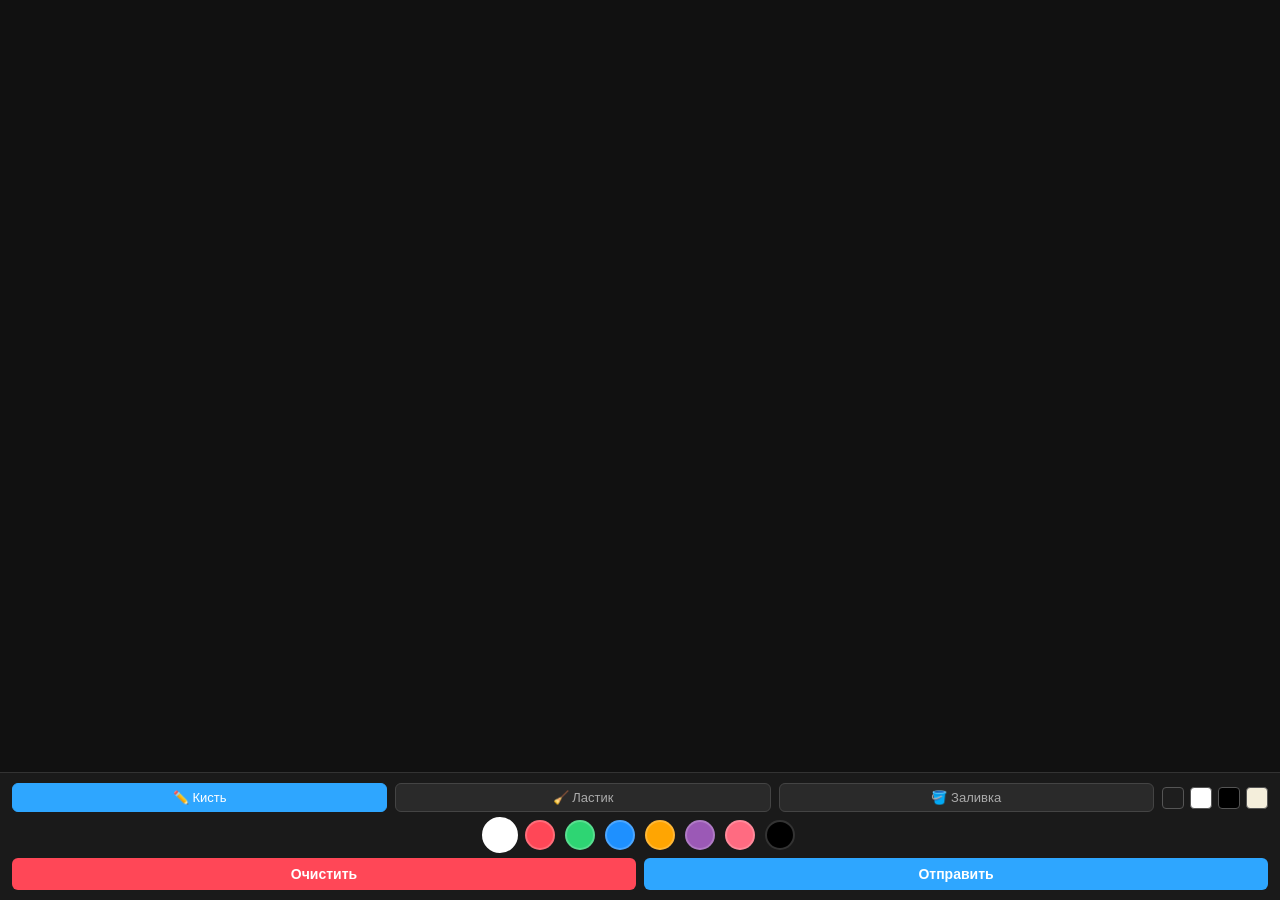
==== static/draw.html @ 7038220e "Update draw.html" ====
<!DOCTYPE html>
<html lang="ru">
<head>
    <meta charset="UTF-8">
    <meta name="viewport" content="width=device-width, initial-scale=1.0, user-scalable=no">
    <title>Рисование</title>
    <script src="https://telegram.org/js/telegram-web-app.js"></script>
    <style>
        body {
            margin: 0;
            padding: 0;
            background: #111;
            color: #fff;
            font-family: sans-serif;
            display: flex;
            flex-direction: column;
            height: 100vh;
            overflow: hidden;
        }
        canvas {
            touch-action: none;
            flex: 1;
            width: 100%;
            display: block;
        }
        .toolbar {
            padding: 10px 12px;
            display: flex;
            flex-direction: column;
            gap: 8px;
            width: 100%;
            box-sizing: border-box;
            background: #1a1a1a;
            align-items: center;
            border-top: 1px solid #333;
            flex-shrink: 0;
        }
        .row {
            display: flex;
            gap: 8px;
            align-items: center;
            justify-content: center;
            width: 100%;
        }
        .tool-btn {
            background: #2a2a2a;
            color: #aaa;
            border: 1px solid #444;
            padding: 6px 10px;
            border-radius: 6px;
            font-size: 13px;
            cursor: pointer;
            flex: 1;
            text-align: center;
            font-weight: 500;
        }
        .tool-btn.active {
            background: #2ea6ff;
            color: #fff;
            border-color: #2ea6ff;
        }
        .colors {
            display: flex;
            gap: 10px;
            align-items: center;
            justify-content: center;
        }
        .color-btn {
            width: 26px;
            height: 26px;
            border-radius: 50%;
            cursor: pointer;
            border: 2px solid rgba(255, 255, 255, 0.2);
            transition: transform 0.15s, border-color 0.15s;
        }
        .color-btn.active {
            border-color: #fff;
            transform: scale(1.2);
        }
        .bg-colors {
            display: flex;
            gap: 6px;
            align-items: center;
        }
        .bg-btn {
            width: 20px;
            height: 20px;
            border-radius: 4px;
            cursor: pointer;
            border: 1px solid #555;
        }
        .actions {
            display: flex;
            gap: 8px;
            width: 100%;
            justify-content: space-between;
        }
        button.action-btn {
            background: #2ea6ff;
            color: white;
            border: none;
            padding: 8px 16px;
            border-radius: 6px;
            font-size: 14px;
            cursor: pointer;
            font-weight: bold;
            flex: 1;
        }
        button.clear {
            background: #ff4757;
        }
        #preview {
            position: fixed; inset: 0; z-index: 10; display: none;
            flex-direction: column; background: #000; padding: 12px; box-sizing: border-box; gap: 10px;
        }
        #preview .note { text-align: center; font-size: 13px; color: #aaa; }
        #previewImg { flex: 1; min-height: 0; width: 100%; object-fit: contain; background: #333; }
        #preview .row button { flex: 1; }
    </style>
</head>
<body>
    <canvas id="paintCanvas"></canvas>
    
    <div class="toolbar">
        <!-- Ряд 1: Инструменты (Кисть, Ластик, Заливка) и выбор фона -->
        <div class="row">
            <button class="tool-btn active" id="btnPen" onclick="setTool('pen')">✏️ Кисть</button>
            <button class="tool-btn" id="btnEraser" onclick="setTool('eraser')">🧹 Ластик</button>
            <button class="tool-btn" id="btnFill" onclick="setTool('fill')">🪣 Заливка</button>
            <div class="bg-colors" title="Цвет фона">
                <div class="bg-btn" style="background: #1e1e1e;" onclick="setBgColor('#1e1e1e')"></div>
                <div class="bg-btn" style="background: #ffffff;" onclick="setBgColor('#ffffff')"></div>
                <div class="bg-btn" style="background: #000000;" onclick="setBgColor('#000000')"></div>
                <div class="bg-btn" style="background: #f4eedb;" onclick="setBgColor('#f4eedb')"></div>
            </div>
        </div>

        <!-- Ряд 2: Палитра цветов для кисти -->
        <div class="colors">
            <div class="color-btn active" style="background: #ffffff;" onclick="setColor('#ffffff', this)"></div>
            <div class="color-btn" style="background: #ff4757;" onclick="setColor('#ff4757', this)"></div>
            <div class="color-btn" style="background: #2ed573;" onclick="setColor('#2ed573', this)"></div>
            <div class="color-btn" style="background: #1e90ff;" onclick="setColor('#1e90ff', this)"></div>
            <div class="color-btn" style="background: #ffa502;" onclick="setColor('#ffa502', this)"></div>
            <div class="color-btn" style="background: #9b59b6;" onclick="setColor('#9b59b6', this)"></div>
            <div class="color-btn" style="background: #ff6b81;" onclick="setColor('#ff6b81', this)"></div>
            <div class="color-btn" style="background: #000000;" onclick="setColor('#000000', this)"></div>
        </div>

        <!-- Ряд 3: Кнопки очистки и отправки -->
        <div class="actions">
            <button class="action-btn clear" onclick="clearCanvas()">Очистить</button>
            <button class="action-btn" onclick="sendDrawing()">Отправить</button>
        </div>
    </div>

    <div id="preview">
        <div class="note">Так рисунок будет отправлен. Всё верно?</div>
        <img id="previewImg" alt="Предпросмотр">
        <div class="row">
            <button class="action-btn clear" id="previewBack">Назад</button>
            <button class="action-btn" id="previewOk">Отправить</button>
        </div>
    </div>

    <script>
        const tg = window.Telegram.WebApp;
        tg.expand();

        const canvas = document.getElementById('paintCanvas');
        const ctx = canvas.getContext('2d', { willReadFrequently: true });

        let currentTool = 'pen'; // 'pen', 'eraser', 'fill'
        let currentColor = '#ffffff';
        let currentBgColor = '#1e1e1e';
        let currentLineWidth = 6;

        function resize() {
            const dpr = window.devicePixelRatio || 1;
            const displayWidth = canvas.clientWidth;
            const displayHeight = canvas.clientHeight;

            if (displayWidth === 0 || displayHeight === 0) return;

            const tempCanvas = document.createElement('canvas');
            const tempCtx = tempCanvas.getContext('2d');
            tempCanvas.width = canvas.width;
            tempCanvas.height = canvas.height;
            tempCtx.drawImage(canvas, 0, 0);

            canvas.width = displayWidth * dpr;
            canvas.height = displayHeight * dpr;

            ctx.scale(dpr, dpr);

            // Первоначальная заливка фона, если холст пустой
            ctx.fillStyle = currentBgColor;
            ctx.fillRect(0, 0, displayWidth, displayHeight);

            ctx.drawImage(tempCanvas, 0, 0, tempCanvas.width / dpr, tempCanvas.height / dpr);

            updateContextStyles();
        }

        window.addEventListener('resize', resize);
        setTimeout(resize, 50);

        function updateContextStyles() {
            if (currentTool === 'eraser') {
                ctx.strokeStyle = currentBgColor;
                ctx.lineWidth = currentLineWidth * 2; // Ластик чуть толще
            } else {
                ctx.strokeStyle = currentColor;
                ctx.lineWidth = currentLineWidth;
            }
            ctx.lineCap = 'round';
            ctx.lineJoin = 'round';
        }

        function setTool(tool) {
            currentTool = tool;
            document.querySelectorAll('.tool-btn').forEach(btn => btn.classList.remove('active'));
            if (tool === 'pen') document.getElementById('btnPen').classList.add('active');
            if (tool === 'eraser') document.getElementById('btnEraser').classList.add('active');
            if (tool === 'fill') document.getElementById('btnFill').classList.add('active');
            updateContextStyles();
        }

        function setColor(color, element) {
            currentColor = color;
            setTool('pen'); // При выборе цвета автоматически переключаемся на кисть
            document.querySelectorAll('.color-btn').forEach(btn => btn.classList.remove('active'));
            element.classList.add('active');
        }

        function setBgColor(color) {
            // Заменяем пиксели старого фона на новый (рисунок остаётся на месте)
            const oldRgb = hexToRgb(currentBgColor);
            const newRgb = hexToRgb(color);
            currentBgColor = color;

            const imgData = ctx.getImageData(0, 0, canvas.width, canvas.height);
            const d = imgData.data;
            for (let i = 0; i < d.length; i += 4) {
                if (d[i] === oldRgb.r && d[i + 1] === oldRgb.g && d[i + 2] === oldRgb.b) {
                    d[i] = newRgb.r;
                    d[i + 1] = newRgb.g;
                    d[i + 2] = newRgb.b;
                }
            }
            ctx.putImageData(imgData, 0, 0);
            updateContextStyles();
        }

        let painting = false;

        function startAction(e) {
            const rect = canvas.getBoundingClientRect();
            const clientX = e.touches ? e.touches[0].clientX : e.clientX;
            const clientY = e.touches ? e.touches[0].clientY : e.clientY;
            
            const x = clientX - rect.left;
            const y = clientY - rect.top;

            if (currentTool === 'fill') {
                floodFill(Math.floor(x), Math.floor(y), currentColor);
                return;
            }

            painting = true;
            ctx.beginPath();
            ctx.moveTo(x, y);
            draw(e);
        }

        function endPosition() {
            painting = false;
            ctx.beginPath();
        }

        function draw(e) {
            if (!painting || currentTool === 'fill') return;
            e.preventDefault();
            
            const rect = canvas.getBoundingClientRect();
            const clientX = e.touches ? e.touches[0].clientX : e.clientX;
            const clientY = e.touches ? e.touches[0].clientY : e.clientY;
            
            const x = clientX - rect.left;
            const y = clientY - rect.top;

            ctx.lineTo(x, y);
            ctx.stroke();
            ctx.beginPath();
            ctx.moveTo(x, y);
        }

        // Алгоритм заливки (Flood Fill)
        function floodFill(startX, startY, fillColor) {
            const dpr = window.devicePixelRatio || 1;
            const width = canvas.width;
            const height = canvas.height;
            const imgData = ctx.getImageData(0, 0, width, height);
            const data = imgData.data;

            const fx = Math.floor(startX * dpr);
            const fy = Math.floor(startY * dpr);

            if (fx < 0 || fx >= width || fy < 0 || fy >= height) return;

            const targetIdx = (fy * width + fx) * 4;
            const startR = data[targetIdx];
            const startG = data[targetIdx + 1];
            const startB = data[targetIdx + 2];
            const startA = data[targetIdx + 3];

            const fillRgb = hexToRgb(fillColor);
            if (!fillRgb) return;

            if (startR === fillRgb.r && startG === fillRgb.g && startB === fillRgb.b && startA === 255) return;

            const queue = [[fx, fy]];
            const visited = new Uint8Array(width * height);

            while (queue.length > 0) {
                const [cx, cy] = queue.pop();
                const idx = (cy * width + cx) * 4;
                const vIdx = cy * width + cx;

                if (visited[vIdx]) continue;

                if (
                    data[idx] === startR &&
                    data[idx + 1] === startG &&
                    data[idx + 2] === startB &&
                    data[idx + 3] === startA
                ) {
                    visited[vIdx] = 1;
                    data[idx] = fillRgb.r;
                    data[idx + 1] = fillRgb.g;
                    data[idx + 2] = fillRgb.b;
                    data[idx + 3] = 255;

                    if (cx > 0) queue.push([cx - 1, cy]);
                    if (cx < width - 1) queue.push([cx + 1, cy]);
                    if (cy > 0) queue.push([cx, cy - 1]);
                    if (cy < height - 1) queue.push([cx, cy + 1]);
                }
            }

            ctx.putImageData(imgData, 0, 0);
        }

        function hexToRgb(hex) {
            const bigint = parseInt(hex.replace('#', ''), 16);
            const r = (bigint >> 16) & 255;
            const g = (bigint >> 8) & 255;
            const b = bigint & 255;
            return { r, g, b };
        }

        canvas.addEventListener('mousedown', startAction);
        canvas.addEventListener('mouseup', endPosition);
        canvas.addEventListener('mousemove', draw);

        canvas.addEventListener('touchstart', startAction);
        canvas.addEventListener('touchend', endPosition);
        canvas.addEventListener('touchmove', draw);

        function clearCanvas() {
            const displayWidth = canvas.clientWidth;
            const displayHeight = canvas.clientHeight;
            ctx.fillStyle = currentBgColor;
            ctx.fillRect(0, 0, displayWidth, displayHeight);
        }

        let sending = false;

        // Картинка не больше 1280 px по длинной стороне: меньше вес, быстрее отправка
        // Стабильный экспорт через PNG, который не ломает графический буфер iOS
function exportImage(maxSide = 1200) {
    const sourceWidth = canvas.width;
    const sourceHeight = canvas.height;
    
    const scale = Math.min(1, maxSide / Math.max(sourceWidth, sourceHeight));
    const out = document.createElement('canvas');
    out.width = Math.max(1, Math.round(sourceWidth * scale));
    out.height = Math.max(1, Math.round(sourceHeight * scale));
    
    const octx = out.getContext('2d');
    octx.fillStyle = currentBgColor;
    octx.fillRect(0, 0, out.width, out.height);
    
    // Сбрасываем трансформации холста перед копированием
    ctx.save();
    ctx.setTransform(1, 0, 0, 1, 0, 0);
    octx.drawImage(canvas, 0, 0, sourceWidth, sourceHeight, 0, 0, out.width, out.height);
    ctx.restore();
    
    return out.toDataURL('image/png');
}

async function exportVerifiedJpeg() {
    const dataURL = exportImage(1200);
    return { image: dataURL, note: 'png-stable' };
}


        function showPreview(res) {
            return new Promise(resolve => {
                const box = document.getElementById('preview');
                document.getElementById('previewImg').src = res.image;
                box.style.display = 'flex';
                document.getElementById('previewOk').onclick = () => { box.style.display = 'none'; resolve(true); };
                document.getElementById('previewBack').onclick = () => { box.style.display = 'none'; resolve(false); };
            });
        }

        function sendDrawing() {
            if (sending) return;
            const user = tg.initDataUnsafe?.user;
            const userName = user?.first_name || user?.username || "Друг";

            // Холст открыт кнопкой из инлайн-режима: Telegram не передаёт данные
            // пользователя. Загружаем рисунок и возвращаемся в строку ввода чата,
            // где бот предложит готовый рисунок для отправки.
            if (!tg.initData) {
                sending = true;
                exportVerifiedJpeg().then(res => showPreview(res).then(ok => {
                    if (!ok) { sending = false; return null; }
                    return fetch('/api/upload', {
                        method: 'POST',
                        headers: { 'Content-Type': 'application/json' },
                        body: JSON.stringify({ stash: true, image: res.image, note: res.note })
                    }).then(r => r.ok ? r.json() : Promise.reject(new Error('HTTP ' + r.status)));
                })).then(data => {
                      if (!data) return;
                      if (!data.token) throw new Error('нет метки');
                      tg.switchInlineQuery('draw ' + data.token);
                  })
                  .catch(err => {
                      sending = false;
                      alert('Не удалось отправить рисунок: ' + err.message);
                  });
                return;
            }

            // Обычный режим (/draw в личке с ботом): данные пользователя подписаны
            const chat = tg.initDataUnsafe?.chat;
            const chatId = chat?.id || user?.id;
            const inline = !!tg.initDataUnsafe?.query_id;
            // если есть query_id, Telegram принимает только JPEG
            // Стабильный экспорт через PNG, который не ломает графический буфер iOS
function exportImage(maxSide = 1200) {
    const sourceWidth = canvas.width;
    const sourceHeight = canvas.height;
    
    const scale = Math.min(1, maxSide / Math.max(sourceWidth, sourceHeight));
    const out = document.createElement('canvas');
    out.width = Math.max(1, Math.round(sourceWidth * scale));
    out.height = Math.max(1, Math.round(sourceHeight * scale));
    
    const octx = out.getContext('2d');
    octx.fillStyle = currentBgColor;
    octx.fillRect(0, 0, out.width, out.height);
    
    // Сбрасываем трансформации холста перед копированием
    ctx.save();
    ctx.setTransform(1, 0, 0, 1, 0, 0);
    octx.drawImage(canvas, 0, 0, sourceWidth, sourceHeight, 0, 0, out.width, out.height);
    ctx.restore();
    
    return out.toDataURL('image/png');
}

async function exportVerifiedJpeg() {
    const dataURL = exportImage(1200);
    return { image: dataURL, note: 'png-stable' };
}


            sending = true;
            fetch('/api/upload', {
                method: 'POST',
                headers: { 'Content-Type': 'application/json' },
                body: JSON.stringify({
                    chat_id: chatId,
                    name: userName,
                    image: dataURL,
                    init_data: tg.initData   // подпись Telegram: по ней бот проверяет, что это ты
                })
            }).then(response => {
                if (response.ok) {
                    tg.close();
                } else {
                    sending = false;
                    alert('Ошибка при отправке рисунка');
                }
            }).catch(err => {
                sending = false;
                alert('Ошибка сети: ' + err);
            });
        }
    </script>
</body>
</html>
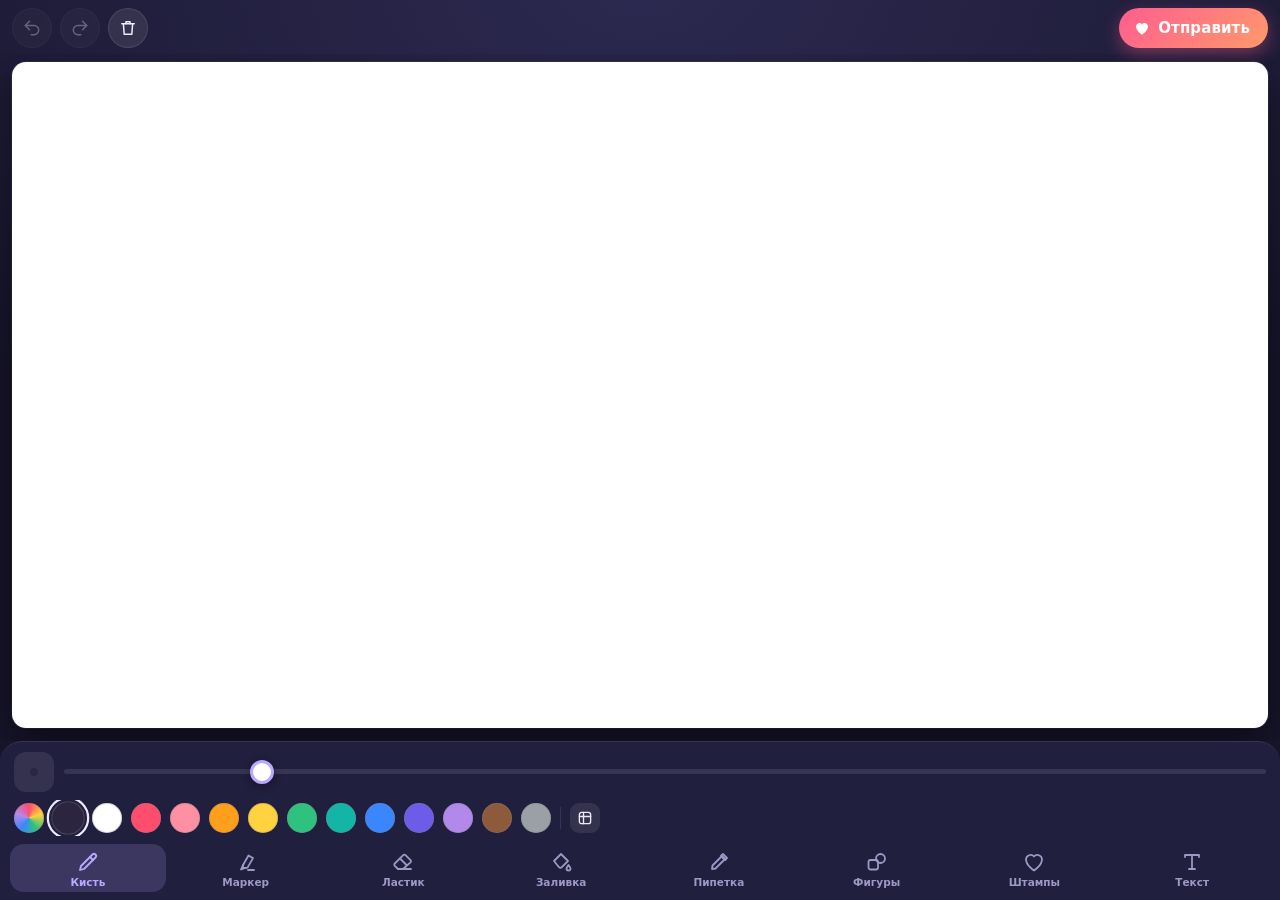
==== commit 4ec98d91: "Update draw.html" ====
--- a/static/draw.html
+++ b/static/draw.html
@@ -1,506 +1,902 @@
 <!DOCTYPE html>
 <html lang="ru">
 <head>
-    <meta charset="UTF-8">
-    <meta name="viewport" content="width=device-width, initial-scale=1.0, user-scalable=no">
-    <title>Рисование</title>
-    <script src="https://telegram.org/js/telegram-web-app.js"></script>
-    <style>
-        body {
-            margin: 0;
-            padding: 0;
-            background: #111;
-            color: #fff;
-            font-family: sans-serif;
-            display: flex;
-            flex-direction: column;
-            height: 100vh;
-            overflow: hidden;
+<meta charset="UTF-8">
+<meta name="viewport" content="width=device-width, initial-scale=1.0, maximum-scale=1.0, user-scalable=no, viewport-fit=cover">
+<title>Рисунок</title>
+<script src="https://telegram.org/js/telegram-web-app.js"></script>
+<style>
+:root {
+  --bg-a: #2c2950;
+  --bg-b: #17152b;
+  --panel: rgba(36, 33, 66, 0.86);
+  --glass: rgba(255, 255, 255, 0.09);
+  --glass-line: rgba(255, 255, 255, 0.10);
+  --text: #ece9ff;
+  --muted: #9d98c4;
+  --accent: #b9a8ff;
+  --accent-soft: rgba(185, 168, 255, 0.18);
+  --paper-shadow: 0 14px 40px rgba(0, 0, 0, 0.5), 0 0 0 1px rgba(255, 255, 255, 0.07);
+  --send-a: #ff5d8f;
+  --send-b: #ff9a6b;
+  --rounded: ui-rounded, "SF Pro Rounded", system-ui, -apple-system, "Segoe UI", Roboto, sans-serif;
+}
+[data-theme="light"] {
+  --bg-a: #f4f1ff;
+  --bg-b: #e3deF6;
+  --panel: rgba(255, 255, 255, 0.9);
+  --glass: rgba(60, 50, 110, 0.07);
+  --glass-line: rgba(60, 50, 110, 0.12);
+  --text: #2b2540;
+  --muted: #7a7499;
+  --accent: #6d52e8;
+  --accent-soft: rgba(109, 82, 232, 0.14);
+  --paper-shadow: 0 12px 32px rgba(60, 50, 110, 0.22), 0 0 0 1px rgba(60, 50, 110, 0.10);
+}
+
+* { box-sizing: border-box; -webkit-tap-highlight-color: transparent; }
+html, body { margin: 0; height: 100%; overflow: hidden; overscroll-behavior: none; }
+body {
+  font-family: var(--rounded);
+  color: var(--text);
+  background: radial-gradient(120% 80% at 50% 0%, var(--bg-a) 0%, var(--bg-b) 65%);
+  user-select: none; -webkit-user-select: none; -webkit-touch-callout: none;
+}
+button { font: inherit; color: inherit; border: 0; background: none; padding: 0; cursor: pointer; }
+svg { display: block; fill: none; stroke: currentColor; stroke-width: 1.8; stroke-linecap: round; stroke-linejoin: round; }
+
+#app {
+  height: 100vh; height: 100dvh;
+  display: flex; flex-direction: column;
+}
+
+/* ---------- верхняя панель ---------- */
+#topbar {
+  display: flex; align-items: center; gap: 8px;
+  padding: calc(8px + env(safe-area-inset-top, 0px)) 12px 6px;
+  flex-shrink: 0;
+}
+.spacer { flex: 1; }
+.icon-btn {
+  width: 40px; height: 40px; border-radius: 50%;
+  display: grid; place-items: center;
+  background: var(--glass); border: 1px solid var(--glass-line);
+  backdrop-filter: blur(14px); -webkit-backdrop-filter: blur(14px);
+  transition: transform .12s, opacity .12s, background .12s;
+}
+.icon-btn svg { width: 20px; height: 20px; }
+.icon-btn:active { transform: scale(.92); }
+.icon-btn[disabled] { opacity: .35; pointer-events: none; }
+.icon-btn[hidden] { display: none; }
+
+.send {
+  height: 40px; padding: 0 18px 0 14px; border-radius: 20px;
+  display: flex; align-items: center; gap: 7px;
+  color: #fff; font-weight: 700; font-size: 15px; letter-spacing: .1px;
+  background: linear-gradient(135deg, var(--send-a), var(--send-b));
+  box-shadow: 0 6px 18px rgba(255, 93, 143, .38);
+  transition: transform .12s, filter .12s;
+}
+.send svg { width: 18px; height: 18px; fill: #fff; stroke: none; }
+.send:active { transform: scale(.96); }
+.send[disabled] { filter: saturate(.6) brightness(.9); pointer-events: none; }
+.send .spin { display: none; width: 16px; height: 16px; border-radius: 50%;
+  border: 2.4px solid rgba(255,255,255,.45); border-top-color: #fff; animation: spin .7s linear infinite; }
+.send.busy .spin { display: block; }
+.send.busy .heart { display: none; }
+@keyframes spin { to { transform: rotate(360deg); } }
+.send.done .heart { animation: beat .5s ease; }
+@keyframes beat { 0% { transform: scale(1);} 40% { transform: scale(1.45);} 100% { transform: scale(1);} }
+
+/* ---------- лист ---------- */
+#viewport {
+  position: relative; flex: 1; min-height: 0; overflow: hidden;
+  touch-action: none;
+}
+#stage {
+  position: absolute; left: 12px; top: 8px;
+  transform-origin: 0 0;
+  border-radius: 14px; overflow: hidden;
+  box-shadow: var(--paper-shadow);
+  will-change: transform;
+}
+#stage canvas { position: absolute; left: 0; top: 0; width: 100%; height: 100%; display: block; }
+#liveCanvas { pointer-events: none; }
+#textMark { position: absolute; width: 14px; height: 14px; margin: -7px 0 0 -7px; border-radius: 50%;
+  border: 2px solid var(--accent); background: rgba(255,255,255,.7); display: none; pointer-events: none; }
+
+#zoomBadge {
+  position: absolute; right: 22px; top: 16px; padding: 4px 10px; border-radius: 12px;
+  font-size: 12px; font-weight: 600; background: var(--panel); border: 1px solid var(--glass-line);
+  backdrop-filter: blur(10px); -webkit-backdrop-filter: blur(10px); display: none; pointer-events: none;
+}
+
+/* ---------- нижняя панель ---------- */
+#dock {
+  flex-shrink: 0; background: var(--panel);
+  backdrop-filter: blur(22px); -webkit-backdrop-filter: blur(22px);
+  border-top: 1px solid var(--glass-line); border-radius: 22px 22px 0 0;
+  padding: 10px 10px calc(8px + env(safe-area-inset-bottom, 0px));
+  display: flex; flex-direction: column; gap: 8px;
+}
+#context { min-height: 40px; display: flex; align-items: center; gap: 10px; padding: 0 4px; }
+.dot-preview { width: 40px; height: 40px; flex-shrink: 0; display: grid; place-items: center; border-radius: 12px; background: var(--glass); }
+.dot-preview i { display: block; border-radius: 50%; background: currentColor; max-width: 34px; max-height: 34px; }
+.hint { color: var(--muted); font-size: 13px; line-height: 1.3; }
+
+input[type=range] { -webkit-appearance: none; appearance: none; flex: 1; height: 28px; background: none; margin: 0; }
+input[type=range]::-webkit-slider-runnable-track { height: 5px; border-radius: 3px; background: var(--glass-line); }
+input[type=range]::-moz-range-track { height: 5px; border-radius: 3px; background: var(--glass-line); }
+input[type=range]::-webkit-slider-thumb { -webkit-appearance: none; width: 24px; height: 24px; margin-top: -9.5px; border-radius: 50%;
+  background: #fff; box-shadow: 0 2px 8px rgba(0,0,0,.35); border: 3px solid var(--accent); }
+input[type=range]::-moz-range-thumb { width: 18px; height: 18px; border-radius: 50%; background: #fff; border: 3px solid var(--accent); }
+
+.chips { display: flex; gap: 6px; overflow-x: auto; scrollbar-width: none; flex: 1; }
+.chips::-webkit-scrollbar { display: none; }
+.chip { min-width: 40px; height: 38px; padding: 0 10px; border-radius: 12px; display: grid; place-items: center; flex-shrink: 0;
+  background: var(--glass); font-size: 22px; transition: background .12s, transform .12s; }
+.chip svg { width: 22px; height: 22px; }
+.chip.text { font-size: 13px; font-weight: 600; }
+.chip.on { background: var(--accent-soft); color: var(--accent); box-shadow: inset 0 0 0 1.5px var(--accent); }
+.chip:active { transform: scale(.94); }
+
+#colors { display: flex; align-items: center; gap: 9px; overflow-x: auto; scrollbar-width: none; padding: 3px 4px; }
+#colors::-webkit-scrollbar { display: none; }
+.sw { width: 30px; height: 30px; flex-shrink: 0; border-radius: 50%; position: relative;
+  box-shadow: inset 0 0 0 1px rgba(128,128,128,.35); transition: transform .12s; }
+.sw.on { transform: scale(1.12); }
+.sw.on::after { content: ""; position: absolute; inset: -4px; border-radius: 50%; border: 2.5px solid var(--text); }
+.sw.custom { background: conic-gradient(#ff4d6d, #ffd23f, #2ec27e, #3a86ff, #b388eb, #ff4d6d); }
+.sw.custom input { position: absolute; inset: 0; opacity: 0; width: 100%; height: 100%; cursor: pointer; }
+.sep { width: 1px; height: 22px; background: var(--glass-line); flex-shrink: 0; }
+#colors.off .sw { opacity: .35; pointer-events: none; }
+.bg-btn { width: 30px; height: 30px; flex-shrink: 0; border-radius: 9px; display: grid; place-items: center; background: var(--glass); }
+.bg-btn svg { width: 18px; height: 18px; }
+
+#tools { display: flex; gap: 2px; }
+.tool { flex: 1; min-width: 0; padding: 6px 0 5px; border-radius: 14px; display: flex; flex-direction: column; align-items: center; gap: 3px;
+  color: var(--muted); transition: background .12s, color .12s, transform .12s; }
+.tool svg { width: 24px; height: 24px; }
+.tool span { font-size: 10.5px; font-weight: 600; line-height: 1; }
+.tool.on { background: var(--accent-soft); color: var(--accent); }
+.tool:active { transform: scale(.94); }
+
+/* ---------- окна ---------- */
+.sheet-wrap { position: fixed; inset: 0; z-index: 20; display: none; align-items: flex-end; background: rgba(8,6,20,.45); }
+.sheet-wrap.open { display: flex; }
+.sheet { width: 100%; background: var(--panel); border-radius: 24px 24px 0 0; padding: 16px 16px calc(18px + env(safe-area-inset-bottom, 0px));
+  backdrop-filter: blur(24px); -webkit-backdrop-filter: blur(24px); border-top: 1px solid var(--glass-line);
+  animation: rise .22s ease-out; }
+@keyframes rise { from { transform: translateY(24px); opacity: 0; } to { transform: none; opacity: 1; } }
+.sheet h3 { margin: 0 0 12px; font-size: 16px; font-weight: 700; }
+.sheet .row { display: flex; gap: 10px; flex-wrap: wrap; margin-bottom: 14px; align-items: center; }
+.paper-sw { width: 44px; height: 44px; border-radius: 12px; box-shadow: inset 0 0 0 1px rgba(128,128,128,.4); position: relative; }
+.paper-sw.on { box-shadow: inset 0 0 0 1px rgba(128,128,128,.4), 0 0 0 3px var(--accent); }
+.paper-sw.custom { background: conic-gradient(#ffd6e0, #d9e8ff, #e6dcff, #fff4cc, #ffd6e0); }
+.paper-sw.custom input { position: absolute; inset: 0; opacity: 0; width: 100%; height: 100%; }
+.pill { height: 38px; padding: 0 14px; border-radius: 19px; background: var(--glass); font-size: 14px; font-weight: 600; }
+.pill.on { background: var(--accent-soft); color: var(--accent); box-shadow: inset 0 0 0 1.5px var(--accent); }
+.pill.main { background: var(--accent); color: #17152b; }
+.sheet .actions { display: flex; gap: 8px; }
+.sheet .actions .pill { flex: 1; height: 44px; border-radius: 22px; }
+#textInput { width: 100%; height: 48px; border-radius: 14px; border: 1.5px solid var(--glass-line); background: var(--glass);
+  color: var(--text); font: inherit; font-size: 18px; padding: 0 14px; margin-bottom: 12px; outline: none; user-select: text; -webkit-user-select: text; }
+#textInput:focus { border-color: var(--accent); }
+
+#toast { position: fixed; left: 50%; bottom: 190px; transform: translate(-50%, 10px); max-width: 86%; padding: 10px 16px; border-radius: 16px;
+  background: var(--panel); border: 1px solid var(--glass-line); font-size: 14px; font-weight: 600; text-align: center;
+  backdrop-filter: blur(14px); -webkit-backdrop-filter: blur(14px); opacity: 0; pointer-events: none; transition: opacity .2s, transform .2s; z-index: 30; }
+#toast.show { opacity: 1; transform: translate(-50%, 0); }
+
+@media (prefers-reduced-motion: reduce) { * { animation: none !important; transition: none !important; } }
+</style>
+</head>
+<body data-theme="dark">
+<div id="app">
+
+  <header id="topbar">
+    <button class="icon-btn" id="undo" aria-label="Отменить" disabled>
+      <svg viewBox="0 0 24 24"><path d="M9 14 4 9l5-5"/><path d="M4 9h10.5a5.5 5.5 0 0 1 0 11H11"/></svg>
+    </button>
+    <button class="icon-btn" id="redo" aria-label="Повторить" disabled>
+      <svg viewBox="0 0 24 24"><path d="m15 14 5-5-5-5"/><path d="M20 9H9.5a5.5 5.5 0 0 0 0 11H13"/></svg>
+    </button>
+    <button class="icon-btn" id="clear" aria-label="Очистить лист">
+      <svg viewBox="0 0 24 24"><path d="M4.5 7h15"/><path d="M9.5 7V4.5h5V7"/><path d="m6.5 7 .9 12.5h9.2L17.5 7"/></svg>
+    </button>
+    <button class="icon-btn" id="resetView" aria-label="Вернуть масштаб" hidden>
+      <svg viewBox="0 0 24 24"><path d="M4 9V4h5M20 9V4h-5M4 15v5h5M20 15v5h-5"/></svg>
+    </button>
+    <div class="spacer"></div>
+    <button class="send" id="send" aria-label="Отправить рисунок">
+      <svg class="heart" viewBox="0 0 24 24"><path d="M12 21s-8-5-8-11.2A4.6 4.6 0 0 1 12 7a4.6 4.6 0 0 1 8 2.8C20 16 12 21 12 21z"/></svg>
+      <i class="spin"></i>
+      <span>Отправить</span>
+    </button>
+  </header>
+
+  <main id="viewport">
+    <div id="stage">
+      <canvas id="bgCanvas"></canvas>
+      <canvas id="artCanvas"></canvas>
+      <canvas id="liveCanvas"></canvas>
+      <div id="textMark"></div>
+    </div>
+    <div id="zoomBadge">100%</div>
+  </main>
+
+  <section id="dock">
+    <div id="context"></div>
+    <div id="colors"></div>
+    <nav id="tools"></nav>
+  </section>
+</div>
+
+<!-- фон листа -->
+<div class="sheet-wrap" id="bgSheet">
+  <div class="sheet">
+    <h3>Фон листа</h3>
+    <div class="row" id="paperColors"></div>
+    <div class="row" id="paperPatterns"></div>
+    <div class="actions"><button class="pill main" id="bgDone">Готово</button></div>
+  </div>
+</div>
+
+<!-- текст -->
+<div class="sheet-wrap" id="textSheet">
+  <div class="sheet">
+    <h3>Надпись</h3>
+    <input id="textInput" type="text" maxlength="60" placeholder="Что написать?" autocomplete="off" autocapitalize="sentences">
+    <div class="actions">
+      <button class="pill" id="textCancel">Отмена</button>
+      <button class="pill main" id="textDone">Готово</button>
+    </div>
+  </div>
+</div>
+
+<div id="toast" role="status"></div>
+
+<script>
+(() => {
+  'use strict';
+
+  // ================= Telegram =================
+  const tg = (window.Telegram && window.Telegram.WebApp) || {};
+  const call = (fn, ...a) => { try { return fn && fn.apply(tg, a); } catch (e) {} };
+  call(tg.ready); call(tg.expand);
+  call(tg.disableVerticalSwipes);          // чтобы свайп вниз не закрывал приложение при рисовании
+  const light = tg.colorScheme === 'light';
+  document.body.dataset.theme = light ? 'light' : 'dark';
+  call(tg.setHeaderColor, light ? '#f4f1ff' : '#2c2950');
+  call(tg.setBackgroundColor, light ? '#e3def6' : '#17152b');
+  const haptic = (kind) => {
+    const h = tg.HapticFeedback; if (!h) return;
+    try { kind === 'tick' ? h.selectionChanged() : kind === 'ok' ? h.notificationOccurred('success')
+        : kind === 'err' ? h.notificationOccurred('error') : h.impactOccurred('light'); } catch (e) {}
+  };
+
+  // ================= Состояние =================
+  const COLORS = ['#2b2540', '#ffffff', '#ff4d6d', '#ff8fa3', '#ff9f1c', '#ffd23f', '#2ec27e',
+                  '#12b5a6', '#3a86ff', '#6c5ce7', '#b388eb', '#8d5a3b', '#9aa0a6'];
+  const PAPERS = ['#ffffff', '#ffe9ef', '#e6f0ff', '#efe9ff', '#fff3cf', '#23232b', '#000000'];
+  const PATTERNS = [['none', 'Без узора'], ['grid', 'Клетка'], ['dots', 'Точки'], ['lines', 'Линейки']];
+  const STAMPS = ['❤️', '💖', '🌸', '⭐', '✨', '🥰', '😘', '🐱', '🌙', '🔥', '🎁', '🍓'];
+  const SHAPES = [
+    ['line',    'Линия',   '<path d="M5 19 19 5"/>'],
+    ['arrow',   'Стрелка', '<path d="M5 19 19 5"/><path d="M10 5h9v9"/>'],
+    ['rect',    'Квадрат', '<rect x="5" y="5" width="14" height="14" rx="2.5"/>'],
+    ['ellipse', 'Круг',    '<circle cx="12" cy="12" r="7.5"/>'],
+    ['heart',   'Сердце',  '<path d="M12 20s-7.5-4.6-7.5-10.4A4.2 4.2 0 0 1 12 7.2a4.2 4.2 0 0 1 7.5 2.4C19.500 15.400 12 20 12 20z"/>'],
+    ['star',    'Звезда',  '<path d="m12 4 2.4 5 5.4.7-4 3.800 1 5.400L12 16.300 7.200 18.900l1-5.400-4-3.800 5.400-.7z"/>'],
+  ];
+  const TOOLS = [
+    ['pen',    'Кисть',   '<path d="M4 20l1-4L16.500 4.500a2.100 2.100 0 0 1 3 3L8 19l-4 1z"/><path d="m14 7 3 3"/>'],
+    ['marker', 'Маркер',  '<path d="m9 15 5.500-9.500 4.500 2.600-5.500 9.500L9 18z"/><path d="M9 15l-2 4.500 4.500-1.500"/><path d="M14 20h6"/>'],
+    ['eraser', 'Ластик',  '<path d="M7 19 3.800 15.800a1.600 1.600 0 0 1 0-2.300l8.400-8.400a1.600 1.600 0 0 1 2.300 0l5 5a1.600 1.600 0 0 1 0 2.300L12 19"/><path d="M7 19h13"/><path d="m9 8.500 6.500 6.500"/>'],
+    ['fill',   'Заливка', '<path d="m5 11 7-7 7 7-6.200 6.200a2 2 0 0 1-2.800 0z"/><path d="M19.500 15c1.200 1.600 2 2.600 2 3.600a2 2 0 0 1-4 0c0-1 .8-2 2-3.600z"/>'],
+    ['pick',   'Пипетка', '<path d="m14.500 5.500 4 4"/><path d="m16 4 4 4-2 2-4-4z"/><path d="m14 7-8.500 8.500L5 19l3.500-.5L17 10"/>'],
+    ['shape',  'Фигуры',  '<rect x="3.500" y="10" width="9.500" height="9.500" rx="2"/><circle cx="15.500" cy="8.500" r="4.500"/>'],
+    ['stamp',  'Штампы',  '<path d="M12 20.500s-8-5-8-11.200A4.600 4.600 0 0 1 12 6.500a4.600 4.600 0 0 1 8 2.800C20 15.500 12 20.500 12 20.500z"/>'],
+    ['text',   'Текст',   '<path d="M5 7V5h14v2"/><path d="M12 5v14"/><path d="M9 19h6"/>'],
+  ];
+
+  const S = {
+    tool: 'pen', prevTool: 'pen', color: COLORS[0], size: 8,
+    shape: 'line', shapeFill: false, stamp: STAMPS[0],
+    paper: { color: '#ffffff', pattern: 'none' },
+    dirty: false, sending: false,
+  };
+  const KIND = { pen: 1, marker: 2.6, eraser: 2.2 };   // множитель толщины
+
+  // ================= Холст =================
+  const DPR = Math.min(window.devicePixelRatio || 1, 2);
+  const PAD_X = 12, PAD_Y = 8;
+  const $ = (id) => document.getElementById(id);
+  const viewport = $('viewport'), stage = $('stage');
+  const bgCanvas = $('bgCanvas'), artCanvas = $('artCanvas'), liveCanvas = $('liveCanvas');
+  const bgCtx = bgCanvas.getContext('2d');
+  const artCtx = artCanvas.getContext('2d', { willReadFrequently: true });
+  const liveCtx = liveCanvas.getContext('2d');
+  let W = 0, H = 0;   // размер листа в CSS-пикселях
+
+  function applySize(canvas, ctx) {
+    canvas.width = Math.round(W * DPR); canvas.height = Math.round(H * DPR);
+    ctx.setTransform(DPR, 0, 0, DPR, 0, 0);
+  }
+
+  function isDark(hex) {
+    const n = parseInt(hex.slice(1), 16);
+    return (0.299 * (n >> 16) + 0.587 * ((n >> 8) & 255) + 0.114 * (n & 255)) < 110;
+  }
+
+  function drawBg() {
+    const c = bgCtx;
+    c.setTransform(DPR, 0, 0, DPR, 0, 0);
+    c.fillStyle = S.paper.color; c.fillRect(0, 0, W, H);
+    const ink = isDark(S.paper.color) ? 'rgba(255,255,255,.12)' : 'rgba(40,30,90,.10)';
+    c.strokeStyle = ink; c.fillStyle = ink; c.lineWidth = 1;
+    if (S.paper.pattern === 'grid') {
+      c.beginPath();
+      for (let x = 28; x < W; x += 28) { c.moveTo(x + .5, 0); c.lineTo(x + .5, H); }
+      for (let y = 28; y < H; y += 28) { c.moveTo(0, y + .5); c.lineTo(W, y + .5); }
+      c.stroke();
+    } else if (S.paper.pattern === 'dots') {
+      for (let x = 24; x < W; x += 24) for (let y = 24; y < H; y += 24) { c.beginPath(); c.arc(x, y, 1.3, 0, 7); c.fill(); }
+    } else if (S.paper.pattern === 'lines') {
+      c.beginPath();
+      for (let y = 36; y < H; y += 32) { c.moveTo(0, y + .5); c.lineTo(W, y + .5); }
+      c.stroke();
+    }
+  }
+
+  function layout(initial) {
+    const r = viewport.getBoundingClientRect();
+    const w = Math.max(120, Math.floor(r.width - PAD_X * 2));
+    const h = Math.max(120, Math.floor(r.height - PAD_Y * 2 - 4));
+    if (!initial && w === W && h === H) return;
+    let old = null;
+    if (!initial && artCanvas.width) {
+      old = document.createElement('canvas'); old.width = artCanvas.width; old.height = artCanvas.height;
+      old.getContext('2d').drawImage(artCanvas, 0, 0);
+    }
+    W = w; H = h;
+    stage.style.width = W + 'px'; stage.style.height = H + 'px';
+    applySize(bgCanvas, bgCtx); applySize(artCanvas, artCtx); applySize(liveCanvas, liveCtx);
+    drawBg();
+    if (old) {   // рисунок остаётся на месте, привязан к левому верхнему углу
+      artCtx.save(); artCtx.setTransform(1, 0, 0, 1, 0, 0); artCtx.drawImage(old, 0, 0); artCtx.restore();
+      history.length = 0; redoStack.length = 0; updateHistoryButtons();
+    }
+    applyView();
+  }
+
+  // Склеенный лист: фон + рисунок (всегда непрозрачный)
+  function flatten(withPattern = true) {
+    const c = document.createElement('canvas'); c.width = artCanvas.width; c.height = artCanvas.height;
+    const x = c.getContext('2d', { willReadFrequently: true });
+    if (withPattern) x.drawImage(bgCanvas, 0, 0);
+    else { x.fillStyle = S.paper.color; x.fillRect(0, 0, c.width, c.height); }
+    x.drawImage(artCanvas, 0, 0);
+    return c;
+  }
+
+  // ================= Отмена / повтор =================
+  const history = [], redoStack = [];
+  const MAX_HISTORY = 12;
+  const snap = () => artCtx.getImageData(0, 0, artCanvas.width, artCanvas.height);
+
+  function pushHistory() {
+    history.push(snap());
+    if (history.length > MAX_HISTORY) history.shift();
+    redoStack.length = 0; updateHistoryButtons();
+    setDirty(true);
+  }
+  function undo() {
+    if (!history.length) return;
+    redoStack.push(snap());
+    artCtx.putImageData(history.pop(), 0, 0);
+    updateHistoryButtons(); haptic('tick');
+  }
+  function redo() {
+    if (!redoStack.length) return;
+    history.push(snap());
+    artCtx.putImageData(redoStack.pop(), 0, 0);
+    updateHistoryButtons(); haptic('tick');
+  }
+  function updateHistoryButtons() {
+    $('undo').disabled = !history.length; $('redo').disabled = !redoStack.length;
+  }
+  function setDirty(v) {
+    S.dirty = v;
+    if (v) call(tg.enableClosingConfirmation); else call(tg.disableClosingConfirmation);
+  }
+
+  // ================= Масштаб и перемещение =================
+  const view = { s: 1, tx: 0, ty: 0 };
+  function clampView() {
+    if (view.s <= 1.02) { view.s = 1; view.tx = 0; view.ty = 0; return; }
+    view.tx = Math.min(0, Math.max(-(view.s - 1) * W, view.tx));
+    view.ty = Math.min(0, Math.max(-(view.s - 1) * H, view.ty));
+  }
+  function applyView() {
+    clampView();
+    stage.style.transform = `translate(${view.tx}px, ${view.ty}px) scale(${view.s})`;
+    $('resetView').hidden = view.s <= 1;
+    const badge = $('zoomBadge');
+    badge.textContent = Math.round(view.s * 100) + '%';
+  }
+  let badgeTimer;
+  function flashBadge() {
+    const b = $('zoomBadge'); b.style.display = 'block';
+    clearTimeout(badgeTimer); badgeTimer = setTimeout(() => { b.style.display = 'none'; }, 700);
+  }
+  $('resetView').onclick = () => { view.s = 1; view.tx = view.ty = 0; applyView(); haptic('tick'); };
+
+  // ================= Рисование =================
+  const pointers = new Map();
+  let stroke = null, gesture = null, gestureLock = false;
+
+  function toPaper(e) {
+    const r = stage.getBoundingClientRect();
+    return { x: (e.clientX - r.left) * (W / r.width), y: (e.clientY - r.top) * (H / r.height),
+             p: e.pointerType === 'pen' ? Math.max(0.05, e.pressure || 0.5) : 0 };
+  }
+  const widthFor = (pt) => {
+    const base = S.size * (KIND[S.tool] || 1);
+    return pt.p ? base * (0.35 + pt.p * 1.3) : base;
+  };
+
+  function clearLive() { liveCtx.save(); liveCtx.setTransform(1, 0, 0, 1, 0, 0); liveCtx.clearRect(0, 0, liveCanvas.width, liveCanvas.height); liveCtx.restore(); }
+  function commitLive(alpha = 1) {
+    artCtx.save(); artCtx.setTransform(1, 0, 0, 1, 0, 0); artCtx.globalAlpha = alpha;
+    artCtx.drawImage(liveCanvas, 0, 0); artCtx.restore(); clearLive();
+    liveCanvas.style.opacity = 1;
+  }
+
+  // фигуры
+  function heartPath(c, x, y, w, h) {
+    const cx = x + w / 2;
+    c.moveTo(cx, y + h * 0.30);
+    c.bezierCurveTo(cx, y, x, y, x, y + h * 0.32);
+    c.bezierCurveTo(x, y + h * 0.62, cx - w * 0.12, y + h * 0.78, cx, y + h);
+    c.bezierCurveTo(cx + w * 0.12, y + h * 0.78, x + w, y + h * 0.62, x + w, y + h * 0.32);
+    c.bezierCurveTo(x + w, y, cx, y, cx, y + h * 0.30);
+    c.closePath();
+  }
+  function starPath(c, x, y, w, h) {
+    const cx = x + w / 2, cy = y + h / 2 + h * 0.04, R = Math.min(w, h) / 2 * 1.08, r = R * 0.42;
+    for (let i = 0; i < 10; i++) {
+      const a = -Math.PI / 2 + i * Math.PI / 5, rad = i % 2 ? r : R;
+      const px = cx + Math.cos(a) * rad * (w / Math.min(w, h)), py = cy + Math.sin(a) * rad * (h / Math.min(w, h));
+      i ? c.lineTo(px, py) : c.moveTo(px, py);
+    }
+    c.closePath();
+  }
+  function drawShape(c, kind, a, b) {
+    c.save();
+    c.lineWidth = Math.max(2, S.size); c.lineCap = 'round'; c.lineJoin = 'round';
+    c.strokeStyle = c.fillStyle = S.color;
+    const x = Math.min(a.x, b.x), y = Math.min(a.y, b.y), w = Math.abs(b.x - a.x), h = Math.abs(b.y - a.y);
+    c.beginPath();
+    if (kind === 'line' || kind === 'arrow') {
+      c.moveTo(a.x, a.y); c.lineTo(b.x, b.y);
+      if (kind === 'arrow') {
+        const ang = Math.atan2(b.y - a.y, b.x - a.x), L = Math.max(14, S.size * 3.2);
+        c.moveTo(b.x, b.y); c.lineTo(b.x - L * Math.cos(ang - 0.45), b.y - L * Math.sin(ang - 0.45));
+        c.moveTo(b.x, b.y); c.lineTo(b.x - L * Math.cos(ang + 0.45), b.y - L * Math.sin(ang + 0.45));
+      }
+      c.stroke();
+    } else {
+      if (kind === 'rect') { if (c.roundRect) c.roundRect(x, y, w, h, Math.min(14, w / 4, h / 4)); else c.rect(x, y, w, h); }
+      else if (kind === 'ellipse') c.ellipse(x + w / 2, y + h / 2, w / 2, h / 2, 0, 0, Math.PI * 2);
+      else if (kind === 'heart') heartPath(c, x, y, w, h);
+      else if (kind === 'star') starPath(c, x, y, w, h);
+      S.shapeFill ? c.fill() : c.stroke();
+    }
+    c.restore();
+  }
+  function stampSize() { return 30 + S.size * 3.2; }
+  function drawStamp(c, pt) {
+    c.save(); c.font = `${stampSize()}px "Apple Color Emoji","Segoe UI Emoji","Noto Color Emoji",sans-serif`;
+    c.textAlign = 'center'; c.textBaseline = 'middle'; c.fillText(S.stamp, pt.x, pt.y); c.restore();
+  }
+
+  function onDown(e) {
+    if (e.pointerType === 'mouse' && e.button !== 0) return;
+    pointers.set(e.pointerId, { x: e.clientX, y: e.clientY });
+    try { viewport.setPointerCapture(e.pointerId); } catch (err) {}
+    if (pointers.size === 2) { cancelStroke(); startGesture(); return; }
+    if (pointers.size > 2 || gestureLock) return;
+
+    const pt = toPaper(e), t = S.tool;
+    if (t === 'pick') { pickColor(pt); return; }
+    if (t === 'fill') { doFill(pt); return; }
+    if (t === 'text') { openText(pt); return; }
+
+    stroke = { pid: e.pointerId, tool: t, pts: [pt], start: pt, last: pt, mid: pt, hist: false };
+    if (t === 'pen' || t === 'marker') {
+      liveCanvas.style.opacity = t === 'marker' ? 0.42 : 1;
+      const w = widthFor(pt);
+      liveCtx.fillStyle = S.color; liveCtx.beginPath(); liveCtx.arc(pt.x, pt.y, w / 2, 0, 7); liveCtx.fill();
+    } else if (t === 'eraser') {
+      stroke.snapshot = snap();
+      const w = widthFor(pt);
+      artCtx.save(); artCtx.globalCompositeOperation = 'destination-out';
+      artCtx.beginPath(); artCtx.arc(pt.x, pt.y, w / 2, 0, 7); artCtx.fill(); artCtx.restore();
+    } else if (t === 'shape') {
+      liveCanvas.style.opacity = 1;
+    } else if (t === 'stamp') {
+      clearLive(); drawStamp(liveCtx, pt);
+    }
+  }
+
+  function strokeMove(e) {
+    const s = stroke; if (!s) return;
+    const list = (e.getCoalescedEvents && e.getCoalescedEvents().length) ? e.getCoalescedEvents() : [e];
+    for (const ev of list) {
+      const pt = toPaper(ev);
+      if (s.tool === 'pen' || s.tool === 'marker') {
+        const mid = { x: (s.last.x + pt.x) / 2, y: (s.last.y + pt.y) / 2 };
+        liveCtx.save(); liveCtx.strokeStyle = S.color; liveCtx.lineWidth = widthFor(pt);
+        liveCtx.lineCap = 'round'; liveCtx.lineJoin = 'round';
+        liveCtx.beginPath(); liveCtx.moveTo(s.mid.x, s.mid.y);
+        liveCtx.quadraticCurveTo(s.last.x, s.last.y, mid.x, mid.y); liveCtx.stroke(); liveCtx.restore();
+        s.mid = mid;
+      } else if (s.tool === 'eraser') {
+        artCtx.save(); artCtx.globalCompositeOperation = 'destination-out';
+        artCtx.lineWidth = widthFor(pt); artCtx.lineCap = 'round'; artCtx.lineJoin = 'round';
+        artCtx.beginPath(); artCtx.moveTo(s.last.x, s.last.y); artCtx.lineTo(pt.x, pt.y); artCtx.stroke(); artCtx.restore();
+      } else if (s.tool === 'shape') {
+        clearLive(); drawShape(liveCtx, S.shape, s.start, pt);
+      } else if (s.tool === 'stamp') {
+        clearLive(); drawStamp(liveCtx, pt);
+      }
+      s.last = pt;
+    }
+  }
+
+  function endStroke() {
+    const s = stroke; if (!s) return; stroke = null;
+    if (s.tool === 'pen' || s.tool === 'marker') {
+      // дотягиваем линию до последней точки
+      liveCtx.save(); liveCtx.strokeStyle = S.color; liveCtx.lineWidth = widthFor(s.last); liveCtx.lineCap = 'round';
+      liveCtx.beginPath(); liveCtx.moveTo(s.mid.x, s.mid.y); liveCtx.lineTo(s.last.x, s.last.y); liveCtx.stroke(); liveCtx.restore();
+      pushHistory(); commitLive(s.tool === 'marker' ? 0.42 : 1);
+    } else if (s.tool === 'eraser') {
+      history.push(s.snapshot); if (history.length > MAX_HISTORY) history.shift();
+      redoStack.length = 0; updateHistoryButtons(); setDirty(true);
+    } else if (s.tool === 'shape') {
+      if (Math.hypot(s.last.x - s.start.x, s.last.y - s.start.y) < 4) { clearLive(); return; }
+      pushHistory(); commitLive();
+    } else if (s.tool === 'stamp') {
+      pushHistory(); commitLive(); haptic('light');
+    }
+  }
+
+  function cancelStroke() {
+    const s = stroke; if (!s) return; stroke = null;
+    if (s.tool === 'eraser' && s.snapshot) artCtx.putImageData(s.snapshot, 0, 0);
+    clearLive(); liveCanvas.style.opacity = 1;
+  }
+
+  // жест двумя пальцами
+  function startGesture() {
+    const [a, b] = [...pointers.values()];
+    const r = viewport.getBoundingClientRect();
+    gesture = { d0: Math.hypot(a.x - b.x, a.y - b.y) || 1, s0: view.s, tx0: view.tx, ty0: view.ty,
+                cx0: (a.x + b.x) / 2 - r.left, cy0: (a.y + b.y) / 2 - r.top };
+    gestureLock = true;
+  }
+  function moveGesture() {
+    const [a, b] = [...pointers.values()];
+    const r = viewport.getBoundingClientRect(), g = gesture;
+    const cx = (a.x + b.x) / 2 - r.left, cy = (a.y + b.y) / 2 - r.top;
+    const ns = Math.min(6, Math.max(1, g.s0 * Math.hypot(a.x - b.x, a.y - b.y) / g.d0));
+    const ux = (g.cx0 - PAD_X - g.tx0) / g.s0, uy = (g.cy0 - PAD_Y - g.ty0) / g.s0;
+    view.s = ns; view.tx = cx - PAD_X - ux * ns; view.ty = cy - PAD_Y - uy * ns;
+    applyView(); flashBadge();
+  }
+
+  function onMove(e) {
+    if (!pointers.has(e.pointerId)) return;
+    pointers.set(e.pointerId, { x: e.clientX, y: e.clientY });
+    if (gesture && pointers.size >= 2) { moveGesture(); return; }
+    if (stroke && e.pointerId === stroke.pid) strokeMove(e);
+  }
+  function onUp(e) {
+    if (!pointers.has(e.pointerId)) return;
+    pointers.delete(e.pointerId);
+    try { viewport.releasePointerCapture(e.pointerId); } catch (err) {}
+    if (gesture) { if (pointers.size < 2) gesture = null; }
+    if (pointers.size === 0) gestureLock = false;
+    if (stroke && e.pointerId === stroke.pid) { e.type === 'pointercancel' ? cancelStroke() : endStroke(); }
+  }
+  viewport.addEventListener('pointerdown', onDown);
+  viewport.addEventListener('pointermove', onMove);
+  viewport.addEventListener('pointerup', onUp);
+  viewport.addEventListener('pointercancel', onUp);
+  ['gesturestart', 'gesturechange', 'gestureend', 'contextmenu'].forEach(n => document.addEventListener(n, e => e.preventDefault()));
+
+  // ================= Заливка и пипетка =================
+  function hex(r, g, b) { return '#' + [r, g, b].map(v => v.toString(16).padStart(2, '0')).join(''); }
+  function parseHex(h) { const n = parseInt(h.slice(1), 16); return [n >> 16, (n >> 8) & 255, n & 255]; }
+
+  function pickColor(pt) {
+    const comp = flatten(true).getContext('2d');
+    const px = Math.min(artCanvas.width - 1, Math.max(0, Math.round(pt.x * DPR)));
+    const py = Math.min(artCanvas.height - 1, Math.max(0, Math.round(pt.y * DPR)));
+    const d = comp.getImageData(px, py, 1, 1).data;
+    setColor(hex(d[0], d[1], d[2]));
+    setTool(S.prevTool === 'pick' ? 'pen' : S.prevTool);
+    haptic('tick');
+  }
+
+  function doFill(pt) {
+    const pw = artCanvas.width, ph = artCanvas.height;
+    const src = flatten(false).getContext('2d').getImageData(0, 0, pw, ph).data;
+    const sx = Math.min(pw - 1, Math.max(0, Math.round(pt.x * DPR)));
+    const sy = Math.min(ph - 1, Math.max(0, Math.round(pt.y * DPR)));
+    const si = (sy * pw + sx) * 4, r0 = src[si], g0 = src[si + 1], b0 = src[si + 2];
+    const [fr, fg, fb] = parseHex(S.color);
+    if (Math.abs(fr - r0) + Math.abs(fg - g0) + Math.abs(fb - b0) < 6) return;   // уже такого цвета
+    const TOL = 54;
+    const match = (x, y) => { const i = (y * pw + x) * 4;
+      return Math.abs(src[i] - r0) + Math.abs(src[i + 1] - g0) + Math.abs(src[i + 2] - b0) <= TOL; };
+    let mask = new Uint8Array(pw * ph);
+    const stack = [sx, sy];
+    while (stack.length) {
+      const y = stack.pop(), x = stack.pop();
+      if (mask[y * pw + x] || !match(x, y)) continue;
+      let xl = x, xr = x;
+      while (xl > 0 && !mask[y * pw + xl - 1] && match(xl - 1, y)) xl--;
+      while (xr < pw - 1 && !mask[y * pw + xr + 1] && match(xr + 1, y)) xr++;
+      for (let i = xl; i <= xr; i++) mask[y * pw + i] = 1;
+      for (const ny of [y - 1, y + 1]) {
+        if (ny < 0 || ny >= ph) continue;
+        let inSpan = false;
+        for (let i = xl; i <= xr; i++) {
+          const ok = !mask[ny * pw + i] && match(i, ny);
+          if (ok && !inSpan) { stack.push(i, ny); inSpan = true; } else if (!ok) inSpan = false;
         }
-        canvas {
-            touch-action: none;
-            flex: 1;
-            width: 100%;
-            display: block;
-        }
-        .toolbar {
-            padding: 10px 12px;
-            display: flex;
-            flex-direction: column;
-            gap: 8px;
-            width: 100%;
-            box-sizing: border-box;
-            background: #1a1a1a;
-            align-items: center;
-            border-top: 1px solid #333;
-            flex-shrink: 0;
-        }
-        .row {
-            display: flex;
-            gap: 8px;
-            align-items: center;
-            justify-content: center;
-            width: 100%;
-        }
-        .tool-btn {
-            background: #2a2a2a;
-            color: #aaa;
-            border: 1px solid #444;
-            padding: 6px 10px;
-            border-radius: 6px;
-            font-size: 13px;
-            cursor: pointer;
-            flex: 1;
-            text-align: center;
-            font-weight: 500;
-        }
-        .tool-btn.active {
-            background: #2ea6ff;
-            color: #fff;
-            border-color: #2ea6ff;
-        }
-        .colors {
-            display: flex;
-            gap: 10px;
-            align-items: center;
-            justify-content: center;
-        }
-        .color-btn {
-            width: 26px;
-            height: 26px;
-            border-radius: 50%;
-            cursor: pointer;
-            border: 2px solid rgba(255, 255, 255, 0.2);
-            transition: transform 0.15s, border-color 0.15s;
-        }
-        .color-btn.active {
-            border-color: #fff;
-            transform: scale(1.2);
-        }
-        .bg-colors {
-            display: flex;
-            gap: 6px;
-            align-items: center;
-        }
-        .bg-btn {
-            width: 20px;
-            height: 20px;
-            border-radius: 4px;
-            cursor: pointer;
-            border: 1px solid #555;
-        }
-        .actions {
-            display: flex;
-            gap: 8px;
-            width: 100%;
-            justify-content: space-between;
-        }
-        button.action-btn {
-            background: #2ea6ff;
-            color: white;
-            border: none;
-            padding: 8px 16px;
-            border-radius: 6px;
-            font-size: 14px;
-            cursor: pointer;
-            font-weight: bold;
-            flex: 1;
-        }
-        button.clear {
-            background: #ff4757;
-        }
-        #preview {
-            position: fixed; inset: 0; z-index: 10; display: none;
-            flex-direction: column; background: #000; padding: 12px; box-sizing: border-box; gap: 10px;
-        }
-        #preview .note { text-align: center; font-size: 13px; color: #aaa; }
-        #previewImg { flex: 1; min-height: 0; width: 100%; object-fit: contain; background: #333; }
-        #preview .row button { flex: 1; }
-    </style>
-</head>
-<body>
-    <canvas id="paintCanvas"></canvas>
-    
-    <div class="toolbar">
-        <!-- Ряд 1: Инструменты (Кисть, Ластик, Заливка) и выбор фона -->
-        <div class="row">
-            <button class="tool-btn active" id="btnPen" onclick="setTool('pen')">✏️ Кисть</button>
-            <button class="tool-btn" id="btnEraser" onclick="setTool('eraser')">🧹 Ластик</button>
-            <button class="tool-btn" id="btnFill" onclick="setTool('fill')">🪣 Заливка</button>
-            <div class="bg-colors" title="Цвет фона">
-                <div class="bg-btn" style="background: #1e1e1e;" onclick="setBgColor('#1e1e1e')"></div>
-                <div class="bg-btn" style="background: #ffffff;" onclick="setBgColor('#ffffff')"></div>
-                <div class="bg-btn" style="background: #000000;" onclick="setBgColor('#000000')"></div>
-                <div class="bg-btn" style="background: #f4eedb;" onclick="setBgColor('#f4eedb')"></div>
-            </div>
-        </div>
-
-        <!-- Ряд 2: Палитра цветов для кисти -->
-        <div class="colors">
-            <div class="color-btn active" style="background: #ffffff;" onclick="setColor('#ffffff', this)"></div>
-            <div class="color-btn" style="background: #ff4757;" onclick="setColor('#ff4757', this)"></div>
-            <div class="color-btn" style="background: #2ed573;" onclick="setColor('#2ed573', this)"></div>
-            <div class="color-btn" style="background: #1e90ff;" onclick="setColor('#1e90ff', this)"></div>
-            <div class="color-btn" style="background: #ffa502;" onclick="setColor('#ffa502', this)"></div>
-            <div class="color-btn" style="background: #9b59b6;" onclick="setColor('#9b59b6', this)"></div>
-            <div class="color-btn" style="background: #ff6b81;" onclick="setColor('#ff6b81', this)"></div>
-            <div class="color-btn" style="background: #000000;" onclick="setColor('#000000', this)"></div>
-        </div>
-
-        <!-- Ряд 3: Кнопки очистки и отправки -->
-        <div class="actions">
-            <button class="action-btn clear" onclick="clearCanvas()">Очистить</button>
-            <button class="action-btn" onclick="sendDrawing()">Отправить</button>
-        </div>
-    </div>
-
-    <div id="preview">
-        <div class="note">Так рисунок будет отправлен. Всё верно?</div>
-        <img id="previewImg" alt="Предпросмотр">
-        <div class="row">
-            <button class="action-btn clear" id="previewBack">Назад</button>
-            <button class="action-btn" id="previewOk">Отправить</button>
-        </div>
-    </div>
-
-    <script>
-        const tg = window.Telegram.WebApp;
-        tg.expand();
-
-        const canvas = document.getElementById('paintCanvas');
-        const ctx = canvas.getContext('2d', { willReadFrequently: true });
-
-        let currentTool = 'pen'; // 'pen', 'eraser', 'fill'
-        let currentColor = '#ffffff';
-        let currentBgColor = '#1e1e1e';
-        let currentLineWidth = 6;
-
-        function resize() {
-            const dpr = window.devicePixelRatio || 1;
-            const displayWidth = canvas.clientWidth;
-            const displayHeight = canvas.clientHeight;
-
-            if (displayWidth === 0 || displayHeight === 0) return;
-
-            const tempCanvas = document.createElement('canvas');
-            const tempCtx = tempCanvas.getContext('2d');
-            tempCanvas.width = canvas.width;
-            tempCanvas.height = canvas.height;
-            tempCtx.drawImage(canvas, 0, 0);
-
-            canvas.width = displayWidth * dpr;
-            canvas.height = displayHeight * dpr;
-
-            ctx.scale(dpr, dpr);
-
-            // Первоначальная заливка фона, если холст пустой
-            ctx.fillStyle = currentBgColor;
-            ctx.fillRect(0, 0, displayWidth, displayHeight);
-
-            ctx.drawImage(tempCanvas, 0, 0, tempCanvas.width / dpr, tempCanvas.height / dpr);
-
-            updateContextStyles();
-        }
-
-        window.addEventListener('resize', resize);
-        setTimeout(resize, 50);
-
-        function updateContextStyles() {
-            if (currentTool === 'eraser') {
-                ctx.strokeStyle = currentBgColor;
-                ctx.lineWidth = currentLineWidth * 2; // Ластик чуть толще
-            } else {
-                ctx.strokeStyle = currentColor;
-                ctx.lineWidth = currentLineWidth;
-            }
-            ctx.lineCap = 'round';
-            ctx.lineJoin = 'round';
-        }
-
-        function setTool(tool) {
-            currentTool = tool;
-            document.querySelectorAll('.tool-btn').forEach(btn => btn.classList.remove('active'));
-            if (tool === 'pen') document.getElementById('btnPen').classList.add('active');
-            if (tool === 'eraser') document.getElementById('btnEraser').classList.add('active');
-            if (tool === 'fill') document.getElementById('btnFill').classList.add('active');
-            updateContextStyles();
-        }
-
-        function setColor(color, element) {
-            currentColor = color;
-            setTool('pen'); // При выборе цвета автоматически переключаемся на кисть
-            document.querySelectorAll('.color-btn').forEach(btn => btn.classList.remove('active'));
-            element.classList.add('active');
-        }
-
-        function setBgColor(color) {
-            // Заменяем пиксели старого фона на новый (рисунок остаётся на месте)
-            const oldRgb = hexToRgb(currentBgColor);
-            const newRgb = hexToRgb(color);
-            currentBgColor = color;
-
-            const imgData = ctx.getImageData(0, 0, canvas.width, canvas.height);
-            const d = imgData.data;
-            for (let i = 0; i < d.length; i += 4) {
-                if (d[i] === oldRgb.r && d[i + 1] === oldRgb.g && d[i + 2] === oldRgb.b) {
-                    d[i] = newRgb.r;
-                    d[i + 1] = newRgb.g;
-                    d[i + 2] = newRgb.b;
-                }
-            }
-            ctx.putImageData(imgData, 0, 0);
-            updateContextStyles();
-        }
-
-        let painting = false;
-
-        function startAction(e) {
-            const rect = canvas.getBoundingClientRect();
-            const clientX = e.touches ? e.touches[0].clientX : e.clientX;
-            const clientY = e.touches ? e.touches[0].clientY : e.clientY;
-            
-            const x = clientX - rect.left;
-            const y = clientY - rect.top;
-
-            if (currentTool === 'fill') {
-                floodFill(Math.floor(x), Math.floor(y), currentColor);
-                return;
-            }
-
-            painting = true;
-            ctx.beginPath();
-            ctx.moveTo(x, y);
-            draw(e);
-        }
-
-        function endPosition() {
-            painting = false;
-            ctx.beginPath();
-        }
-
-        function draw(e) {
-            if (!painting || currentTool === 'fill') return;
-            e.preventDefault();
-            
-            const rect = canvas.getBoundingClientRect();
-            const clientX = e.touches ? e.touches[0].clientX : e.clientX;
-            const clientY = e.touches ? e.touches[0].clientY : e.clientY;
-            
-            const x = clientX - rect.left;
-            const y = clientY - rect.top;
-
-            ctx.lineTo(x, y);
-            ctx.stroke();
-            ctx.beginPath();
-            ctx.moveTo(x, y);
-        }
-
-        // Алгоритм заливки (Flood Fill)
-        function floodFill(startX, startY, fillColor) {
-            const dpr = window.devicePixelRatio || 1;
-            const width = canvas.width;
-            const height = canvas.height;
-            const imgData = ctx.getImageData(0, 0, width, height);
-            const data = imgData.data;
-
-            const fx = Math.floor(startX * dpr);
-            const fy = Math.floor(startY * dpr);
-
-            if (fx < 0 || fx >= width || fy < 0 || fy >= height) return;
-
-            const targetIdx = (fy * width + fx) * 4;
-            const startR = data[targetIdx];
-            const startG = data[targetIdx + 1];
-            const startB = data[targetIdx + 2];
-            const startA = data[targetIdx + 3];
-
-            const fillRgb = hexToRgb(fillColor);
-            if (!fillRgb) return;
-
-            if (startR === fillRgb.r && startG === fillRgb.g && startB === fillRgb.b && startA === 255) return;
-
-            const queue = [[fx, fy]];
-            const visited = new Uint8Array(width * height);
-
-            while (queue.length > 0) {
-                const [cx, cy] = queue.pop();
-                const idx = (cy * width + cx) * 4;
-                const vIdx = cy * width + cx;
-
-                if (visited[vIdx]) continue;
-
-                if (
-                    data[idx] === startR &&
-                    data[idx + 1] === startG &&
-                    data[idx + 2] === startB &&
-                    data[idx + 3] === startA
-                ) {
-                    visited[vIdx] = 1;
-                    data[idx] = fillRgb.r;
-                    data[idx + 1] = fillRgb.g;
-                    data[idx + 2] = fillRgb.b;
-                    data[idx + 3] = 255;
-
-                    if (cx > 0) queue.push([cx - 1, cy]);
-                    if (cx < width - 1) queue.push([cx + 1, cy]);
-                    if (cy > 0) queue.push([cx, cy - 1]);
-                    if (cy < height - 1) queue.push([cx, cy + 1]);
-                }
-            }
-
-            ctx.putImageData(imgData, 0, 0);
-        }
-
-        function hexToRgb(hex) {
-            const bigint = parseInt(hex.replace('#', ''), 16);
-            const r = (bigint >> 16) & 255;
-            const g = (bigint >> 8) & 255;
-            const b = bigint & 255;
-            return { r, g, b };
-        }
-
-        canvas.addEventListener('mousedown', startAction);
-        canvas.addEventListener('mouseup', endPosition);
-        canvas.addEventListener('mousemove', draw);
-
-        canvas.addEventListener('touchstart', startAction);
-        canvas.addEventListener('touchend', endPosition);
-        canvas.addEventListener('touchmove', draw);
-
-        function clearCanvas() {
-            const displayWidth = canvas.clientWidth;
-            const displayHeight = canvas.clientHeight;
-            ctx.fillStyle = currentBgColor;
-            ctx.fillRect(0, 0, displayWidth, displayHeight);
-        }
-
-        let sending = false;
-
-        // Картинка не больше 1280 px по длинной стороне: меньше вес, быстрее отправка
-        // Стабильный экспорт через PNG, который не ломает графический буфер iOS
-function exportImage(maxSide = 1200) {
-    const sourceWidth = canvas.width;
-    const sourceHeight = canvas.height;
-    
-    const scale = Math.min(1, maxSide / Math.max(sourceWidth, sourceHeight));
+      }
+    }
+    // расширяем область на пару пикселей, чтобы под линиями не оставалось щелей
+    for (let pass = 0; pass < 2; pass++) {
+      const next = mask.slice();
+      for (let y = 0; y < ph; y++) for (let x = 0; x < pw; x++) {
+        if (mask[y * pw + x]) continue;
+        if ((x > 0 && mask[y * pw + x - 1]) || (x < pw - 1 && mask[y * pw + x + 1]) ||
+            (y > 0 && mask[(y - 1) * pw + x]) || (y < ph - 1 && mask[(y + 1) * pw + x])) next[y * pw + x] = 1;
+      }
+      mask = next;
+    }
+    const out = new ImageData(pw, ph), o = out.data;
+    for (let i = 0; i < mask.length; i++) if (mask[i]) { const j = i * 4; o[j] = fr; o[j + 1] = fg; o[j + 2] = fb; o[j + 3] = 255; }
+    const tmp = document.createElement('canvas'); tmp.width = pw; tmp.height = ph; tmp.getContext('2d').putImageData(out, 0, 0);
+    pushHistory();
+    artCtx.save(); artCtx.setTransform(1, 0, 0, 1, 0, 0); artCtx.globalCompositeOperation = 'destination-over';
+    artCtx.drawImage(tmp, 0, 0); artCtx.restore();
+    haptic('light');
+  }
+
+  // ================= Текст =================
+  let textPos = null;
+  const textFontSize = () => 18 + S.size * 2.4;
+  function drawText(c, pos, str) {
+    c.save(); c.font = `700 ${textFontSize()}px ui-rounded, "SF Pro Rounded", system-ui, sans-serif`;
+    c.fillStyle = S.color; c.textAlign = 'center'; c.textBaseline = 'middle'; c.fillText(str, pos.x, pos.y); c.restore();
+  }
+  function openText(pt) {
+    textPos = pt; $('textInput').value = '';
+    const m = $('textMark'); m.style.left = pt.x + 'px'; m.style.top = pt.y + 'px'; m.style.display = 'block';
+    $('textSheet').classList.add('open');
+    setTimeout(() => $('textInput').focus(), 60);
+  }
+  function closeText() {
+    $('textSheet').classList.remove('open'); $('textMark').style.display = 'none';
+    $('textInput').blur(); clearLive(); textPos = null;
+  }
+  $('textInput').addEventListener('input', () => { clearLive(); if (textPos) drawText(liveCtx, textPos, $('textInput').value); });
+  $('textCancel').onclick = closeText;
+  $('textDone').onclick = () => {
+    const v = $('textInput').value.trim();
+    if (v && textPos) { const pos = textPos; clearLive(); pushHistory(); drawText(artCtx, pos, v); haptic('light'); }
+    closeText();
+  };
+  $('textInput').addEventListener('keydown', e => { if (e.key === 'Enter') $('textDone').click(); });
+
+  // ================= Интерфейс =================
+  const dock = { tools: $('tools'), colors: $('colors'), context: $('context') };
+
+  function renderTools() {
+    dock.tools.innerHTML = TOOLS.map(([id, label, icon]) =>
+      `<button class="tool ${S.tool === id ? 'on' : ''}" data-tool="${id}" aria-label="${label}">
+         <svg viewBox="0 0 24 24">${icon}</svg><span>${label}</span></button>`).join('');
+  }
+  dock.tools.addEventListener('click', e => { const b = e.target.closest('.tool'); if (b) { setTool(b.dataset.tool); haptic('tick'); } });
+
+  function setTool(t) {
+    if (t === 'pick' && S.tool !== 'pick') S.prevTool = S.tool;
+    S.tool = t; renderTools(); renderContext(); renderColors();
+  }
+
+  function renderColors() {
+    const off = S.tool === 'eraser' || S.tool === 'pick';
+    dock.colors.classList.toggle('off', off);
+    dock.colors.innerHTML =
+      `<div class="sw custom ${COLORS.includes(S.color) ? '' : 'on'}" title="Свой цвет"><input type="color" id="customColor" value="${S.color}"></div>` +
+      COLORS.map(c => `<button class="sw ${S.color === c ? 'on' : ''}" data-c="${c}" style="background:${c}" aria-label="Цвет ${c}"></button>`).join('') +
+      `<i class="sep"></i><button class="bg-btn" id="bgBtn" aria-label="Фон листа">
+         <svg viewBox="0 0 24 24"><rect x="4.500" y="4.500" width="15" height="15" rx="3"/><path d="M4.500 10h15M10 4.500v15"/></svg></button>`;
+  }
+  dock.colors.addEventListener('click', e => {
+    const b = e.target.closest('.sw[data-c]'); if (b) { setColor(b.dataset.c); haptic('tick'); return; }
+    if (e.target.closest('#bgBtn')) openBg();
+  });
+  dock.colors.addEventListener('input', e => { if (e.target.id === 'customColor') setColor(e.target.value, true); });
+  function setColor(c, keepPicker) {
+    S.color = c; renderContext();
+    dock.colors.querySelectorAll('.sw[data-c]').forEach(el => el.classList.toggle('on', el.dataset.c === c));
+    const cu = dock.colors.querySelector('.sw.custom'); if (cu) cu.classList.toggle('on', !COLORS.includes(c));
+    if (!keepPicker) { const p = $('customColor'); if (p) p.value = c; }
+  }
+
+  function renderContext() {
+    const t = S.tool, c = dock.context;
+    const dotSize = () => Math.max(3, Math.min(34, S.size * (KIND[t] || 1) * (t === 'text' ? 1.6 : 1)));
+    const slider = () => `<div class="dot-preview" style="color:${t === 'eraser' ? 'var(--muted)' : S.color}"><i id="dotPrev" style="width:${dotSize()}px;height:${dotSize()}px"></i></div>
+       <input type="range" id="sizeRange" min="2" max="40" value="${S.size}" aria-label="Размер">`;
+    if (t === 'fill') c.innerHTML = '<span class="hint">Выбери цвет и нажми на область, которую нужно закрасить.</span>';
+    else if (t === 'pick') c.innerHTML = '<span class="hint">Нажми на рисунок, чтобы взять оттуда цвет.</span>';
+    else if (t === 'shape') c.innerHTML = slider().replace('<input', '<input style="max-width:90px"') +
+      `<div class="chips">${SHAPES.map(([id, n, svg]) => `<button class="chip ${S.shape === id ? 'on' : ''}" data-shape="${id}" aria-label="${n}"><svg viewBox="0 0 24 24">${svg}</svg></button>`).join('')}
+       <button class="chip text ${S.shapeFill ? 'on' : ''}" id="fillToggle">Залить</button></div>`;
+    else if (t === 'stamp') c.innerHTML = slider().replace('<input', '<input style="max-width:90px"') +
+      `<div class="chips">${STAMPS.map(s => `<button class="chip ${S.stamp === s ? 'on' : ''}" data-stamp="${s}">${s}</button>`).join('')}</div>`;
+    else c.innerHTML = slider();
+    const r = $('sizeRange');
+    if (r) r.addEventListener('input', () => { S.size = +r.value; const d = $('dotPrev'); if (d) { const v = dotSize(); d.style.width = d.style.height = v + 'px'; } });
+  }
+  dock.context.addEventListener('click', e => {
+    const sh = e.target.closest('[data-shape]'); if (sh) { S.shape = sh.dataset.shape; renderContext(); haptic('tick'); return; }
+    const st = e.target.closest('[data-stamp]'); if (st) { S.stamp = st.dataset.stamp; renderContext(); haptic('tick'); return; }
+    if (e.target.closest('#fillToggle')) { S.shapeFill = !S.shapeFill; renderContext(); haptic('tick'); }
+  });
+
+  // фон листа
+  function openBg() { renderBg(); $('bgSheet').classList.add('open'); }
+  function renderBg() {
+    $('paperColors').innerHTML = PAPERS.map(c => `<button class="paper-sw ${S.paper.color === c ? 'on' : ''}" data-paper="${c}" style="background:${c}" aria-label="Фон ${c}"></button>`).join('') +
+      `<div class="paper-sw custom ${PAPERS.includes(S.paper.color) ? '' : 'on'}"><input type="color" id="customPaper" value="${S.paper.color}"></div>`;
+    $('paperPatterns').innerHTML = PATTERNS.map(([id, n]) => `<button class="pill ${S.paper.pattern === id ? 'on' : ''}" data-pattern="${id}">${n}</button>`).join('');
+  }
+  $('paperColors').addEventListener('click', e => { const b = e.target.closest('[data-paper]'); if (b) { S.paper.color = b.dataset.paper; drawBg(); renderBg(); haptic('tick'); setDirty(S.dirty); } });
+  $('paperColors').addEventListener('input', e => { if (e.target.id === 'customPaper') { S.paper.color = e.target.value; drawBg(); } });
+  $('paperPatterns').addEventListener('click', e => { const b = e.target.closest('[data-pattern]'); if (b) { S.paper.pattern = b.dataset.pattern; drawBg(); renderBg(); haptic('tick'); } });
+  $('bgDone').onclick = () => $('bgSheet').classList.remove('open');
+  $('bgSheet').addEventListener('click', e => { if (e.target.id === 'bgSheet') $('bgSheet').classList.remove('open'); });
+
+  $('undo').onclick = undo; $('redo').onclick = redo;
+  $('clear').onclick = () => {
+    if (!S.dirty && !history.length) return;
+    pushHistory(); artCtx.save(); artCtx.setTransform(1, 0, 0, 1, 0, 0); artCtx.clearRect(0, 0, artCanvas.width, artCanvas.height); artCtx.restore();
+    toast('Лист очищен. Вернуть можно кнопкой отмены.'); haptic('light');
+  };
+
+  let toastTimer;
+  function toast(msg) {
+    const t = $('toast'); t.textContent = msg; t.classList.add('show');
+    clearTimeout(toastTimer); toastTimer = setTimeout(() => t.classList.remove('show'), 2600);
+  }
+
+  // ================= Экспорт и отправка =================
+  const blobToDataURL = (blob) => new Promise((res, rej) => {
+    const fr = new FileReader(); fr.onload = () => res(fr.result); fr.onerror = () => rej(new Error('чтение картинки')); fr.readAsDataURL(blob);
+  });
+  const canvasToBlob = (c, type, q) => new Promise((res, rej) => c.toBlob(b => b ? res(b) : rej(new Error('не удалось закодировать')), type, q));
+
+  function scaled(src, maxSide, viaPixels) {
+    const k = Math.min(1, maxSide / Math.max(src.width, src.height));
     const out = document.createElement('canvas');
-    out.width = Math.max(1, Math.round(sourceWidth * scale));
-    out.height = Math.max(1, Math.round(sourceHeight * scale));
-    
-    const octx = out.getContext('2d');
-    octx.fillStyle = currentBgColor;
-    octx.fillRect(0, 0, out.width, out.height);
-    
-    // Сбрасываем трансформации холста перед копированием
-    ctx.save();
-    ctx.setTransform(1, 0, 0, 1, 0, 0);
-    octx.drawImage(canvas, 0, 0, sourceWidth, sourceHeight, 0, 0, out.width, out.height);
-    ctx.restore();
-    
-    return out.toDataURL('image/png');
-}
-
-async function exportVerifiedJpeg() {
-    const dataURL = exportImage(1200);
-    return { image: dataURL, note: 'png-stable' };
-}
-
-
-        function showPreview(res) {
-            return new Promise(resolve => {
-                const box = document.getElementById('preview');
-                document.getElementById('previewImg').src = res.image;
-                box.style.display = 'flex';
-                document.getElementById('previewOk').onclick = () => { box.style.display = 'none'; resolve(true); };
-                document.getElementById('previewBack').onclick = () => { box.style.display = 'none'; resolve(false); };
-            });
-        }
-
-        function sendDrawing() {
-            if (sending) return;
-            const user = tg.initDataUnsafe?.user;
-            const userName = user?.first_name || user?.username || "Друг";
-
-            // Холст открыт кнопкой из инлайн-режима: Telegram не передаёт данные
-            // пользователя. Загружаем рисунок и возвращаемся в строку ввода чата,
-            // где бот предложит готовый рисунок для отправки.
-            if (!tg.initData) {
-                sending = true;
-                exportVerifiedJpeg().then(res => showPreview(res).then(ok => {
-                    if (!ok) { sending = false; return null; }
-                    return fetch('/api/upload', {
-                        method: 'POST',
-                        headers: { 'Content-Type': 'application/json' },
-                        body: JSON.stringify({ stash: true, image: res.image, note: res.note })
-                    }).then(r => r.ok ? r.json() : Promise.reject(new Error('HTTP ' + r.status)));
-                })).then(data => {
-                      if (!data) return;
-                      if (!data.token) throw new Error('нет метки');
-                      tg.switchInlineQuery('draw ' + data.token);
-                  })
-                  .catch(err => {
-                      sending = false;
-                      alert('Не удалось отправить рисунок: ' + err.message);
-                  });
-                return;
-            }
-
-            // Обычный режим (/draw в личке с ботом): данные пользователя подписаны
-            const chat = tg.initDataUnsafe?.chat;
-            const chatId = chat?.id || user?.id;
-            const inline = !!tg.initDataUnsafe?.query_id;
-            // если есть query_id, Telegram принимает только JPEG
-            // Стабильный экспорт через PNG, который не ломает графический буфер iOS
-function exportImage(maxSide = 1200) {
-    const sourceWidth = canvas.width;
-    const sourceHeight = canvas.height;
-    
-    const scale = Math.min(1, maxSide / Math.max(sourceWidth, sourceHeight));
-    const out = document.createElement('canvas');
-    out.width = Math.max(1, Math.round(sourceWidth * scale));
-    out.height = Math.max(1, Math.round(sourceHeight * scale));
-    
-    const octx = out.getContext('2d');
-    octx.fillStyle = currentBgColor;
-    octx.fillRect(0, 0, out.width, out.height);
-    
-    // Сбрасываем трансформации холста перед копированием
-    ctx.save();
-    ctx.setTransform(1, 0, 0, 1, 0, 0);
-    octx.drawImage(canvas, 0, 0, sourceWidth, sourceHeight, 0, 0, out.width, out.height);
-    ctx.restore();
-    
-    return out.toDataURL('image/png');
-}
-
-async function exportVerifiedJpeg() {
-    const dataURL = exportImage(1200);
-    return { image: dataURL, note: 'png-stable' };
-}
-
-
-            sending = true;
-            fetch('/api/upload', {
-                method: 'POST',
-                headers: { 'Content-Type': 'application/json' },
-                body: JSON.stringify({
-                    chat_id: chatId,
-                    name: userName,
-                    image: dataURL,
-                    init_data: tg.initData   // подпись Telegram: по ней бот проверяет, что это ты
-                })
-            }).then(response => {
-                if (response.ok) {
-                    tg.close();
-                } else {
-                    sending = false;
-                    alert('Ошибка при отправке рисунка');
-                }
-            }).catch(err => {
-                sending = false;
-                alert('Ошибка сети: ' + err);
-            });
-        }
-    </script>
+    out.width = Math.max(1, Math.round(src.width * k)); out.height = Math.max(1, Math.round(src.height * k));
+    const x = out.getContext('2d');
+    if (viaPixels && k === 1) x.putImageData(src.getContext('2d').getImageData(0, 0, src.width, src.height), 0, 0);
+    else { x.fillStyle = S.paper.color; x.fillRect(0, 0, out.width, out.height); x.drawImage(src, 0, 0, out.width, out.height); }
+    return out;
+  }
+
+  // Картинка после кодирования декодируется обратно и сверяется с листом:
+  // на некоторых iPhone кодирование canvas иногда портит часть изображения.
+  async function matchesSource(dataURL, src) {
+    const img = new Image(); img.src = dataURL; await img.decode();
+    const chk = document.createElement('canvas'); chk.width = img.naturalWidth; chk.height = img.naturalHeight;
+    const cc = chk.getContext('2d', { willReadFrequently: true }); cc.drawImage(img, 0, 0);
+    const sc = src.getContext('2d', { willReadFrequently: true });
+    let bad = 0;
+    for (const fy of [0.03, 0.12, 0.22, 0.32, 0.42, 0.52, 0.62, 0.72, 0.82, 0.92, 0.97])
+      for (const fx of [0.04, 0.5, 0.96]) {
+        const a = cc.getImageData(Math.floor(fx * (chk.width - 1)), Math.floor(fy * (chk.height - 1)), 1, 1).data;
+        const b = sc.getImageData(Math.floor(fx * (src.width - 1)), Math.floor(fy * (src.height - 1)), 1, 1).data;
+        if (Math.abs(a[0] - b[0]) > 60 || Math.abs(a[1] - b[1]) > 60 || Math.abs(a[2] - b[2]) > 60) bad++;
+      }
+    return bad <= 2;
+  }
+
+  async function exportImage(type) {
+    const src = flatten(true);
+    const strategies = [
+      { note: 'full', max: 1280, px: false }, { note: 'pixels', max: 4096, px: true },
+      { note: 'small', max: 800, px: false }, { note: 'tiny', max: 480, px: false },
+    ];
+    const ext = type === 'image/png' ? 'png' : 'jpg';
+    for (const s of strategies) {
+      try {
+        const blob = await canvasToBlob(scaled(src, s.max, s.px), type, 0.92);
+        if (blob.size > 3 * 1024 * 1024) continue;   // сервер принимает до 4 МБ
+        const dataURL = await blobToDataURL(blob);
+        if (await matchesSource(dataURL, src)) return { image: dataURL, note: ext + '-' + s.note };
+      } catch (e) { /* пробуем следующий способ */ }
+    }
+    throw new Error('не удалось подготовить картинку');
+  }
+
+  function setSending(v) {
+    S.sending = v; const b = $('send'); b.disabled = v; b.classList.toggle('busy', v);
+    b.querySelector('span').textContent = v ? 'Отправляю' : 'Отправить';
+  }
+
+  async function sendDrawing() {
+    if (S.sending) return;
+    if (!S.dirty) { toast('Сначала нарисуй что-нибудь.'); haptic('err'); return; }
+    setSending(true);
+    try {
+      if (!tg.initData) {
+        // Холст открыт кнопкой из инлайн-режима: загружаем рисунок и возвращаемся в чат,
+        // где бот предложит готовый рисунок.
+        const res = await exportImage('image/png');
+        const r = await fetch('/api/upload', { method: 'POST', headers: { 'Content-Type': 'application/json' },
+          body: JSON.stringify({ stash: true, image: res.image, note: res.note }) });
+        if (!r.ok) throw new Error('HTTP ' + r.status);
+        const data = await r.json();
+        if (!data.token) throw new Error('нет метки');
+        $('send').classList.add('done'); haptic('ok'); call(tg.disableClosingConfirmation);
+        setTimeout(() => call(tg.switchInlineQuery, 'draw ' + data.token), 180);
+      } else {
+        // Обычный режим (/draw в личке с ботом): данные пользователя подписаны Telegram
+        const user = tg.initDataUnsafe && tg.initDataUnsafe.user;
+        const chat = tg.initDataUnsafe && tg.initDataUnsafe.chat;
+        const inline = !!(tg.initDataUnsafe && tg.initDataUnsafe.query_id);
+        const res = await exportImage(inline ? 'image/jpeg' : 'image/png');
+        const r = await fetch('/api/upload', { method: 'POST', headers: { 'Content-Type': 'application/json' },
+          body: JSON.stringify({ chat_id: (chat && chat.id) || (user && user.id),
+            name: (user && (user.first_name || user.username)) || 'Друг', image: res.image,
+            init_data: tg.initData, note: res.note }) });
+        if (!r.ok) throw new Error('HTTP ' + r.status);
+        $('send').classList.add('done'); haptic('ok'); call(tg.disableClosingConfirmation);
+        setTimeout(() => call(tg.close), 220);
+      }
+    } catch (err) {
+      setSending(false); haptic('err');
+      toast('Не удалось отправить. Попробуй ещё раз.');
+      console.error(err);
+    }
+  }
+  $('send').onclick = sendDrawing;
+
+  // ================= Старт =================
+  let resizeTimer;
+  const relayout = () => { if ($('textSheet').classList.contains('open')) return; clearTimeout(resizeTimer); resizeTimer = setTimeout(() => layout(false), 120); };
+  window.addEventListener('resize', relayout);
+  call(tg.onEvent, 'viewportChanged', relayout);
+
+  renderTools(); renderColors(); renderContext();
+  layout(true);
+  requestAnimationFrame(() => layout(false));
+  setTimeout(() => layout(false), 250);
+
+  // для отладки и тестов
+  window.__draw = { S, history, redoStack, view, flatten, get size() { return { W, H, DPR }; } };
+})();
+</script>
 </body>
 </html>
